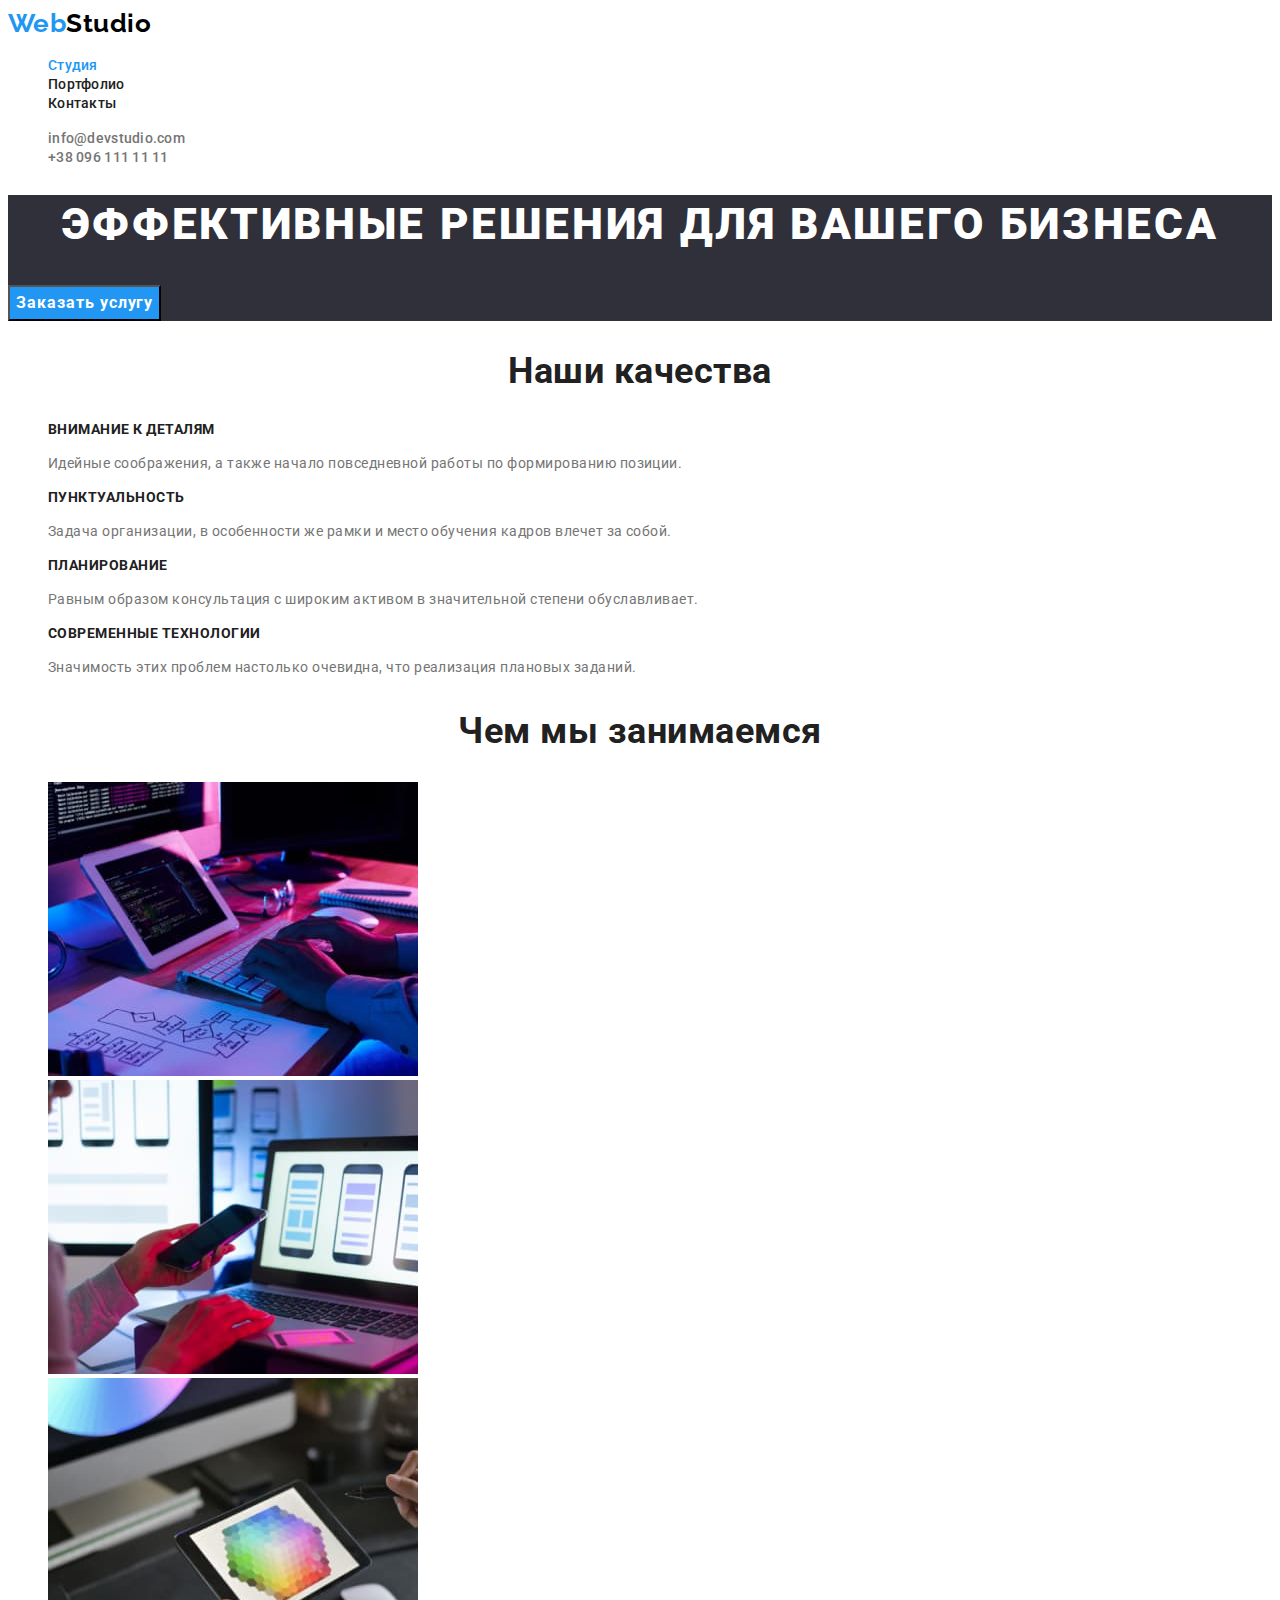
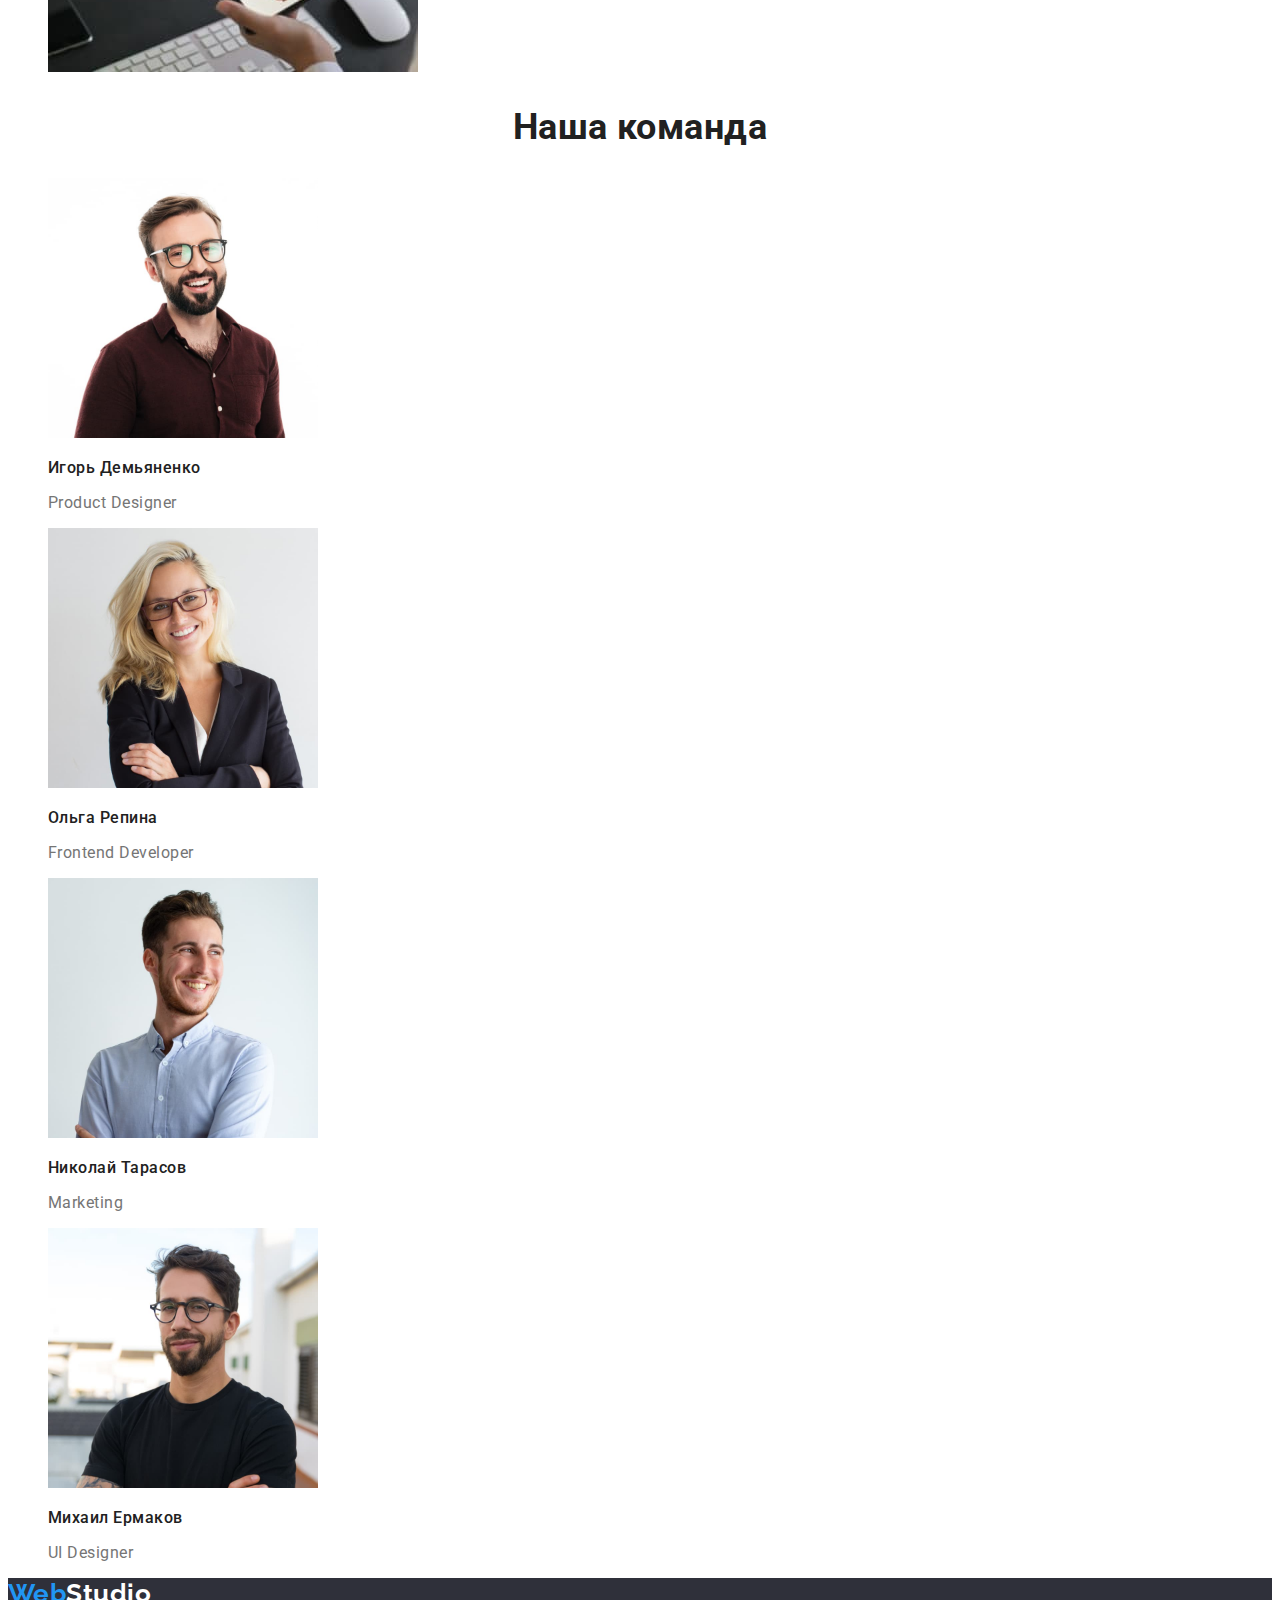
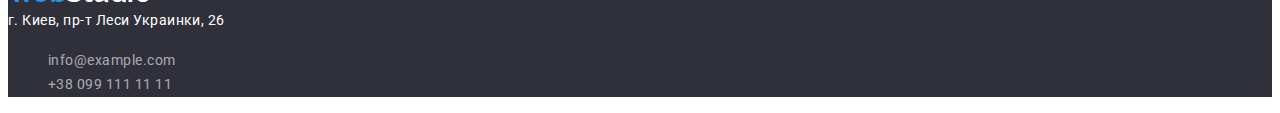
==== index.html @ db19be7f "Добавление всех файлов прошлого дз" ====
<!DOCTYPE html>
<html lang="ru">
<head>
    <meta charset="UTF-8">
    <meta http-equiv="X-UA-Compatible" content="IE=edge">
    <meta name="viewport" content="width=device-width, initial-scale=1.0">
    <title>Studio</title>
    <link rel="preconnect" href="https://fonts.googleapis.com">
    <link rel="preconnect" href="https://fonts.gstatic.com" crossorigin>
    <link href="https://fonts.googleapis.com/css2?family=Raleway:wght@700&family=Roboto:wght@400;500;700;900&display=swap" rel="stylesheet">
    <link rel="stylesheet" href="./css/styles.css">
</head>
<body class="page">
    <!-- header -->
    <header class="page-header">
        <nav class="">
        <!-- Logo -->
        <a class="logo" href="./index.html">Web<span class=" accent top">Studio</span></a> 
        <!-- Nav -->
            <ul class="site-nav list">
                <li><a class="link current" href="./index.html">Студия</a></li>
                <li><a class="link" href="./portfolio.html">Портфолио</a> </li>
                <li><a class="link" href="">Контакты</a></li>
            </ul>
        </nav>

        <!-- Contacts -->
        <ul class="contacts list">
            <li class="item"><a class="link" href="mailto:info@devstudio.com">info@devstudio.com</a></li>
            <li class="item"><a class="link" href="tel:+380961111111">+38 096 111 11 11</a></li>
        </ul>
    </header>
    <!-- main studio -->
    <main>
        <!-- Hero -->
        <section class="hero">
            <h1 class="title">Эффективные решения для вашего бизнеса</h1>
            <button class="button primary" type="button">Заказать услугу</button>
        </section>
        <!-- Benefits list -->
        <section class="section">
            <h2 class="title">Наши качества</h2>
            <ul class="benefits-list">
                <li>
                    <h3 class="title">Внимание к деталям</h3>
                    <p class="text">Идейные соображения, а также начало повседневной работы по формированию позиции.</p>
                </li>
                <li>
                    <h3 class="title">Пунктуальность</h3>
                    <p class="text">Задача организации, в особенности же рамки и место обучения кадров влечет за собой.</p>
                </li>
                <li>
                    <h3 class="title">Планирование</h3>
                    <p class="text">Равным образом консультация с широким активом в значительной степени обуславливает.</p>
                </li>
                <li>
                    <h3 class="title">Современные технологии</h3>
                    <p class="text">Значимость этих проблем настолько очевидна, что реализация плановых заданий.</p>
                </li>
            </ul>
        </section>
        <!-- work list -->
        <section class="section">
            <h2 class="title">Чем мы занимаемся</h2>
           
            <ul class="work-list">
                <li><img src="./images/our_work/our_work_1.jpg" alt="Планшет и клавиатура" width="370"></li>
                <li><img src="./images/our_work/our_work_2.jpg" alt="Ноутбук и телефон" width="370"></li>
                <li><img src="./images/our_work/our_work_3.jpg" alt="Цветная панель" width="370"></li>
            </ul>
        </section>
        <!-- workers list -->
        <section class="section">
            <h2 class="title">Наша команда</h2>
            <ul class="workers-list">
                <li>
                    <img src="./images/our_team/first_worker.jpg " alt=" работник Игорь Демьяненко" width="270">
                    <h3 class="title">Игорь Демьяненко</h3>
                    <p class="text">Product Designer</p>
                </li>
                <li>
                    <img src="./images/our_team/second_worker.jpg" alt="работник Ольга Репина" width="270">
                    <h3 class="title">Ольга Репина</h3>
                    <p class="text">Frontend Developer</p>
                </li>
                <li>
                    <img src="./images/our_team/third_worker.jpg" alt="работник Николай Тарасов" width="270">
                    <h3 class="title">Николай Тарасов</h3>
                    <p class="text">Marketing</p>
                </li>
                <li>
                    <img src="./images/our_team/fourth_worker.jpg" alt="работник Михаил Ермаков" width="270">
                    <h3 class="title">Михаил Ермаков</h3>
                    <p class="text">UI Designer</p>
                </li>
            </ul>
        </section>
    </main>
    <!-- footer -->
    <footer class="page-footer">
            <!-- Contact us -->
            <a class="logo" href="./index.html">Web<span class="accent bottom">Studio</span></a>

            <address class="contacts-bottom">
                <a class="geo-link" href="https://www.google.com/maps/d/u/0/viewer?msa=0&mid=10uSM3H-mIU3GznYo2szRIEphczw&ll=50.42732700000001%2C30.538092&z=17">г. Киев, пр-т Леси Украинки, 26</a>
                <ul class="">
                    <li class="item"><a class="link" href="mailto:info@example.com">info@example.com</a></li> 
                    <li class="item"><a class="link" href="tel:+380991111111">+38 099 111 11 11</a></li> 
                </ul>
            </address>

    </footer>

</body>
</html>
---- css/styles.css ----
:root {
  --primary-white-color: #ffffff;
  --accent-color: #2196f3;
  --primary-text-color: #757575;
  --primary-title-color: #212121;
  --primary-black-color: #000000;
  --primary-filter-color: #f5f4fa;
}
body {
  background-color: var(--primary-white-color);
  font-family: "Roboto", sans-serif;
  color: var(--primary-text-color);
  letter-spacing: 0.03em;
}
ul {
  list-style: none;
}
/* Logo */
.logo {
  font-family: Raleway;
  font-weight: 700;
  font-size: 26px;
  line-height: 1.19;
  color: var(--accent-color);
  text-decoration: none;
}
.logo .accent.top {
  color: var(--primary-black-color);
}
.logo .accent.bottom {
  color: var(--primary-white-color);
}
.logo .accent:hover,
.logo .accent:focus {
  color: var(--accent-color);
}
/* Nav */
.site-nav .link {
  font-weight: 500;
  font-size: 14px;
  line-height: 1.14;
  letter-spacing: 0.02em;
  color: var(--primary-title-color);
  text-decoration: none;
}
.site-nav .link.current {
  color: var(--accent-color);
}
.site-nav .link:hover,
.site-nav .link:focus {
  color: var(--accent-color);
}
/* Contacts */
.contacts .link {
  font-weight: 500;
  font-style: normal;
  font-size: 14px;
  line-height: 1.14;
  letter-spacing: 0.02em;
  color: inherit;
  text-decoration: none;
}

.contacts .link:hover,
.contacts .link:focus {
  color: var(--accent-color);
}
/* Hero */
.hero {
  background-color: #2f303a;
}
.hero .title {
  font-weight: 900;
  font-size: 44px;
  line-height: 1.36;
  text-align: center;
  letter-spacing: 0.06em;
  text-transform: uppercase;
  color: var(--primary-white-color);
}
.hero .button {
  font-weight: 700;
  font-size: 16px;
  line-height: 1.87;
  align-items: center;
  letter-spacing: 0.06em;
  cursor: pointer;
}
/* Section */
.section > .title {
  font-weight: 700;
  font-size: 36px;
  line-height: 1.17;
  text-align: center;
  color: var(--primary-title-color);
}
/* Benefits */
.benefits-list .title {
  font-weight: 700;
  font-size: 14px;
  line-height: 1.14;
  text-transform: uppercase;
  color: var(--primary-title-color);
}
.benefits-list .text {
  font-weight: 400;
  font-size: 14px;
  line-height: 1.71;
}
/* Workers */
.workers-list .title {
  font-weight: 500;
  font-size: 16px;
  line-height: 1.19;
  color: var(--primary-title-color);
}
.workers-list .text {
  font-weight: 400;
  font-size: 16px;
  line-height: 19px;
}
.button {
  background-color: var(--accent-color);
  color: var(--primary-white-color);
  font-family: inherit;
}
/* Contact us*/
.page-footer {
  background: #2f303a;
}
.contacts-bottom .geo-link {
  font-weight: 400;
  font-style: normal;
  font-size: 14px;
  line-height: 1.71;
  color: var(--primary-white-color);
  text-decoration: none;
}
.contacts-bottom .link {
  font-style: normal;
  font-weight: 400;
  font-size: 14px;
  line-height: 1.71;
  color: rgba(255, 255, 255, 0.6);
  text-decoration: none;
}
.contacts-bottom .link:hover,
.contacts-bottom .link:focus {
  color: var(--accent-color);
}
/* Filter portfolio */
.filter .button {
  font-weight: 500;
  font-size: 16px;
  line-height: 1.62;
  color: var(--primary-title-color);
  background-color: var(--primary-filter-color);
  cursor: pointer;
}
.filter .button:active {
  background-color: var(--accent-color);
  color: var(--primary-white-color);
}
.filter .button:focus,
.filter .button:hover {
  color: var(--primary-white-color);
  background-color: var(--accent-color);
}
/* Works */
.works-list .link {
  color: inherit;
  text-decoration: none;
}
.works-list .title {
  font-weight: 700;
  font-size: 18px;
  line-height: 2;
  letter-spacing: 0.06em;
  color: var(--primary-title-color);
}
.works-list .description {
  font-weight: 400;
  font-size: 16px;
  line-height: 1.87;
  text-decoration: none;
}
/* Test */
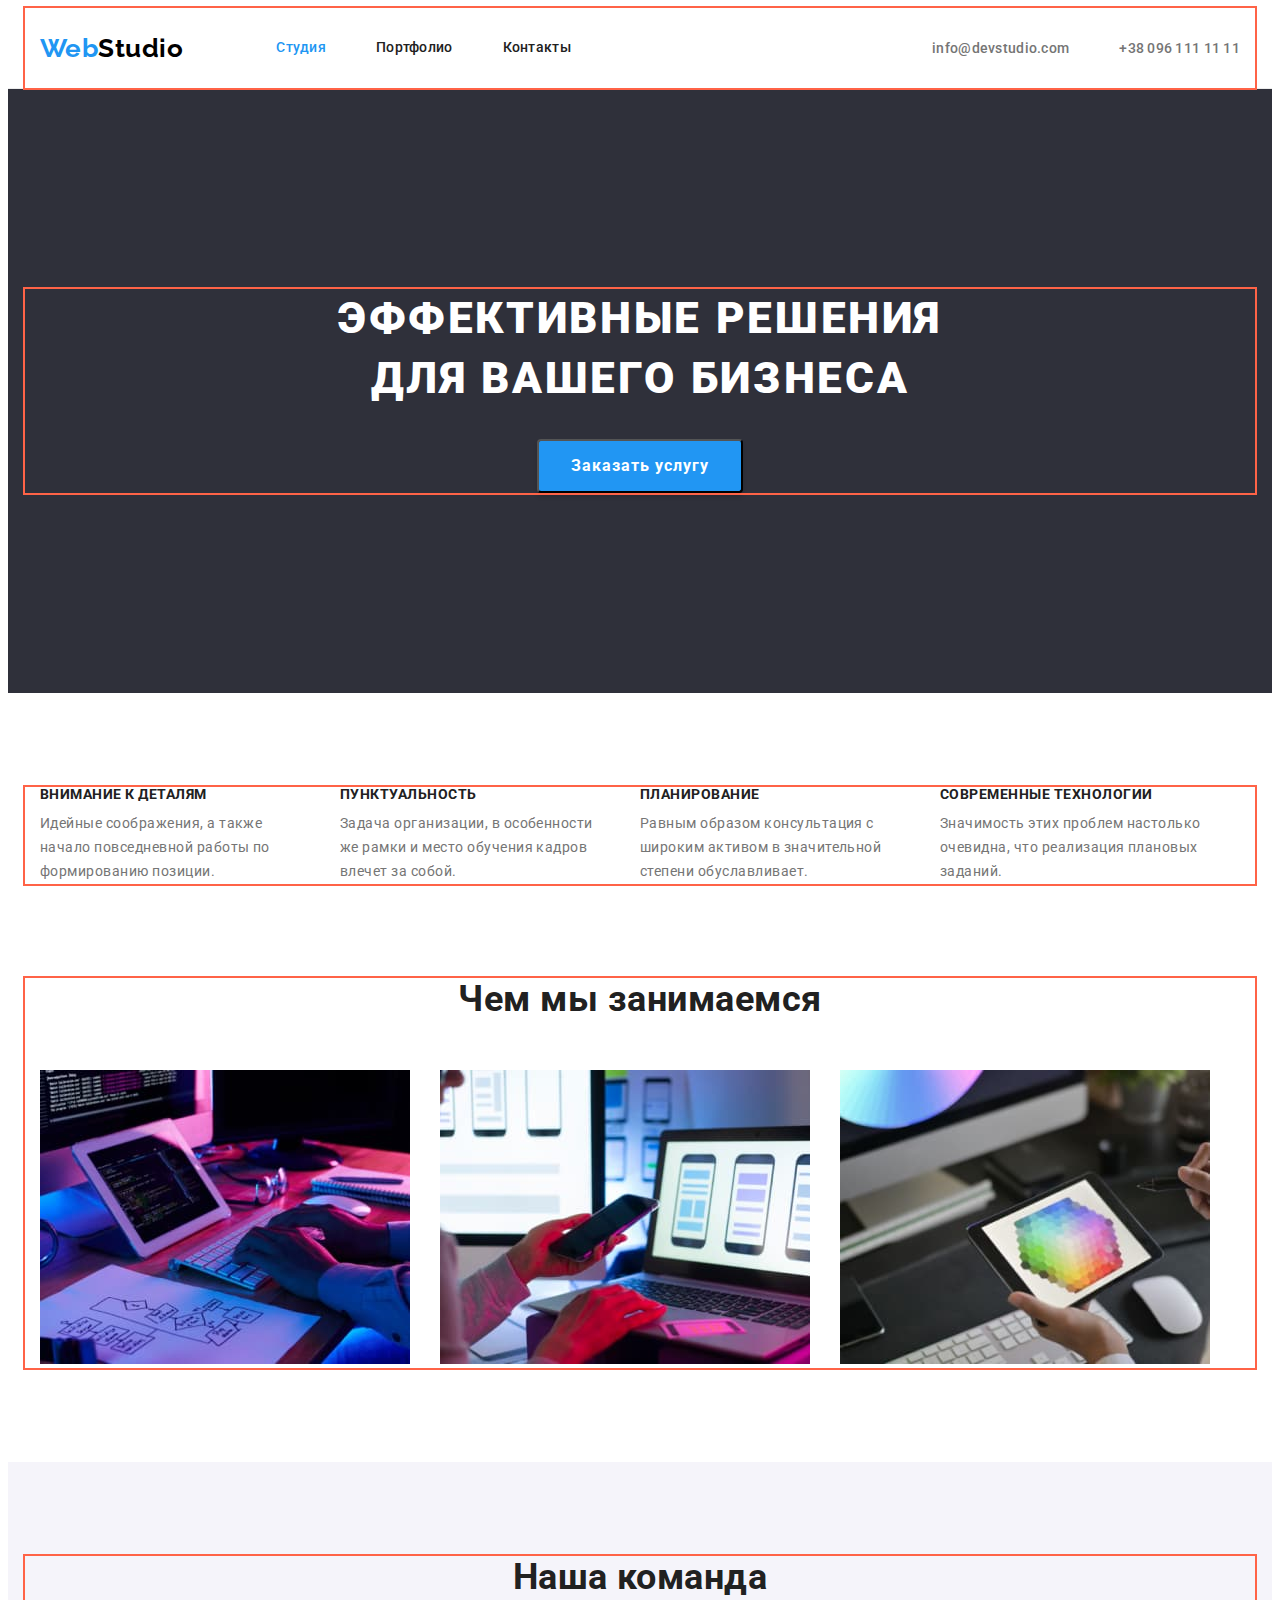
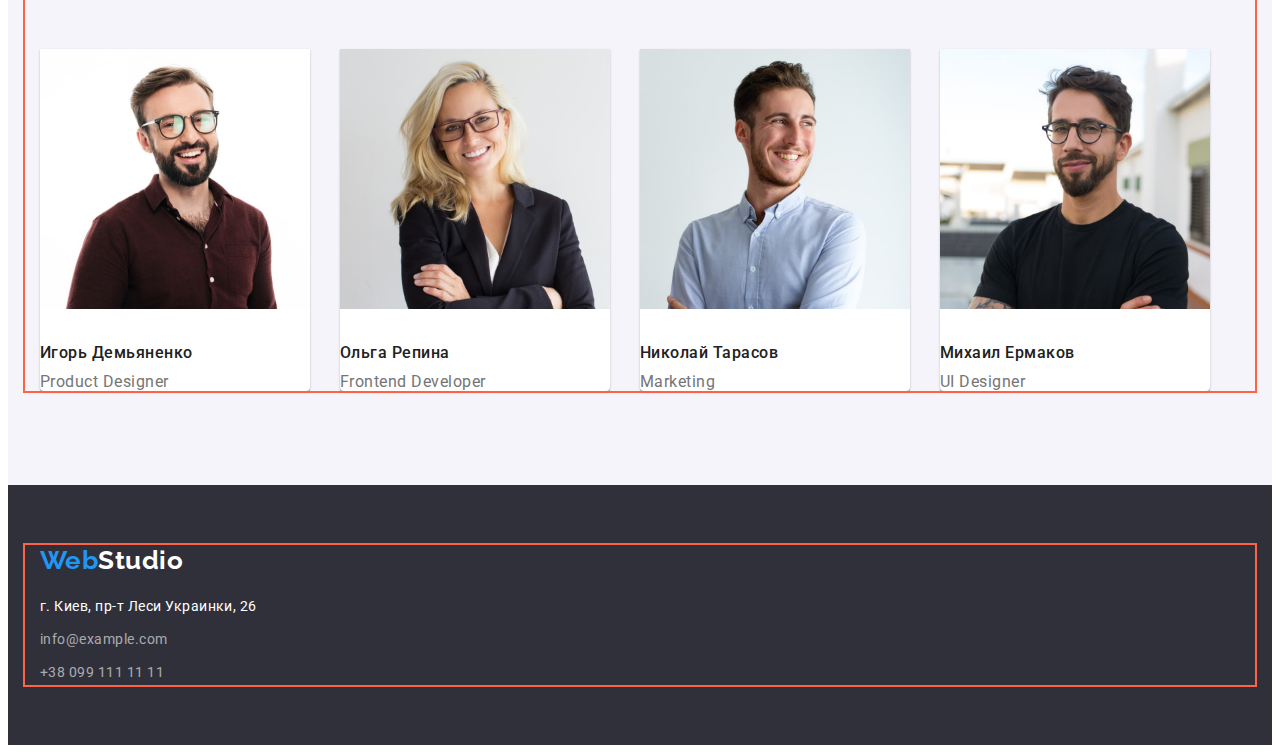
==== commit 7074ddb5: "Горизонтальное и вертикальное выравнивание в index.html" ====
--- a/index.html
+++ b/index.html
@@ -8,107 +8,127 @@
     <link rel="preconnect" href="https://fonts.googleapis.com">
     <link rel="preconnect" href="https://fonts.gstatic.com" crossorigin>
     <link href="https://fonts.googleapis.com/css2?family=Raleway:wght@700&family=Roboto:wght@400;500;700;900&display=swap" rel="stylesheet">
+
+    <link rel="stylesheet" href="https://cdnjs.cloudflare.com/ajax/libs/modern-normalize/1.1.0/modern-normalize.min.css"
+        integrity="sha512-wpPYUAdjBVSE4KJnH1VR1HeZfpl1ub8YT/NKx4PuQ5NmX2tKuGu6U/JRp5y+Y8XG2tV+wKQpNHVUX03MfMFn9Q=="
+        crossorigin="anonymous" referrerpolicy="no-referrer" />
+
     <link rel="stylesheet" href="./css/styles.css">
 </head>
 <body class="page">
     <!-- header -->
     <header class="page-header">
-        <nav class="">
-        <!-- Logo -->
-        <a class="logo" href="./index.html">Web<span class=" accent top">Studio</span></a> 
-        <!-- Nav -->
-            <ul class="site-nav list">
-                <li><a class="link current" href="./index.html">Студия</a></li>
-                <li><a class="link" href="./portfolio.html">Портфолио</a> </li>
-                <li><a class="link" href="">Контакты</a></li>
+        <div class="container header-content">
+            <nav class="main-nav">
+                <!-- Logo -->
+                <a class="logo" href="./index.html">Web<span class=" accent top">Studio</span></a>
+                <!-- Nav -->
+                <ul class="site-nav list">
+                    <li class="item"><a class="link current" href="./index.html">Студия</a></li>
+                    <li class="item"><a class="link" href="./portfolio.html">Портфолио</a> </li>
+                    <li class="item"><a class="link" href="">Контакты</a></li>
+                </ul>
+            </nav>
+            
+            <!-- Contacts -->
+            <ul class="contacts list">
+                <li class="item"><a class="link" href="mailto:info@devstudio.com">info@devstudio.com</a></li>
+                <li class="item"><a class="link" href="tel:+380961111111">+38 096 111 11 11</a></li>
             </ul>
-        </nav>
-
-        <!-- Contacts -->
-        <ul class="contacts list">
-            <li class="item"><a class="link" href="mailto:info@devstudio.com">info@devstudio.com</a></li>
-            <li class="item"><a class="link" href="tel:+380961111111">+38 096 111 11 11</a></li>
-        </ul>
+        </div>
     </header>
     <!-- main studio -->
     <main>
         <!-- Hero -->
         <section class="hero">
-            <h1 class="title">Эффективные решения для вашего бизнеса</h1>
-            <button class="button primary" type="button">Заказать услугу</button>
+            <div class="container">
+                <h1 class="title">Эффективные решения для вашего бизнеса</h1>
+                <button class="button primary" type="button">Заказать услугу</button>
+            </div>
         </section>
         <!-- Benefits list -->
-        <section class="section">
-            <h2 class="title">Наши качества</h2>
-            <ul class="benefits-list">
-                <li>
-                    <h3 class="title">Внимание к деталям</h3>
-                    <p class="text">Идейные соображения, а также начало повседневной работы по формированию позиции.</p>
-                </li>
-                <li>
-                    <h3 class="title">Пунктуальность</h3>
-                    <p class="text">Задача организации, в особенности же рамки и место обучения кадров влечет за собой.</p>
-                </li>
-                <li>
-                    <h3 class="title">Планирование</h3>
-                    <p class="text">Равным образом консультация с широким активом в значительной степени обуславливает.</p>
-                </li>
-                <li>
-                    <h3 class="title">Современные технологии</h3>
-                    <p class="text">Значимость этих проблем настолько очевидна, что реализация плановых заданий.</p>
-                </li>
-            </ul>
+        <section class="section"> 
+            <div class="container">
+                <h2 class="section-title none">Наши качества</h2>
+                <ul class="benefits-list">
+                    <li class="item">
+                        <h3 class="title">Внимание к деталям</h3>
+                        <p class="text">Идейные соображения, а также начало повседневной работы по формированию позиции.</p>
+                    </li>
+                    <li class="item">
+                        <h3 class="title">Пунктуальность</h3>
+                        <p class="text">Задача организации, в особенности же рамки и место обучения кадров влечет за собой.</p>
+                    </li>
+                    <li class="item">
+                        <h3 class="title">Планирование</h3>
+                        <p class="text">Равным образом консультация с широким активом в значительной степени обуславливает.</p>
+                    </li>
+                    <li class="item">
+                        <h3 class="title">Современные технологии</h3>
+                        <p class="text">Значимость этих проблем настолько очевидна, что реализация плановых заданий.</p>
+                    </li>
+                </ul>
+            </div>
         </section>
         <!-- work list -->
         <section class="section">
-            <h2 class="title">Чем мы занимаемся</h2>
-           
-            <ul class="work-list">
-                <li><img src="./images/our_work/our_work_1.jpg" alt="Планшет и клавиатура" width="370"></li>
-                <li><img src="./images/our_work/our_work_2.jpg" alt="Ноутбук и телефон" width="370"></li>
-                <li><img src="./images/our_work/our_work_3.jpg" alt="Цветная панель" width="370"></li>
-            </ul>
+            <div class="container">
+                <h2 class="section-title">Чем мы занимаемся</h2>
+                
+                <ul class="work-list">
+                    <li class="item"><img src="./images/our_work/our_work_1.jpg" alt="Планшет и клавиатура" width="370"></li>
+                    <li class="item"><img src="./images/our_work/our_work_2.jpg" alt="Ноутбук и телефон" width="370"></li>
+                    <li class="item"><img src="./images/our_work/our_work_3.jpg" alt="Цветная панель" width="370"></li>
+                </ul>
+            </div>
         </section>
         <!-- workers list -->
-        <section class="section">
-            <h2 class="title">Наша команда</h2>
-            <ul class="workers-list">
-                <li>
-                    <img src="./images/our_team/first_worker.jpg " alt=" работник Игорь Демьяненко" width="270">
-                    <h3 class="title">Игорь Демьяненко</h3>
-                    <p class="text">Product Designer</p>
-                </li>
-                <li>
-                    <img src="./images/our_team/second_worker.jpg" alt="работник Ольга Репина" width="270">
-                    <h3 class="title">Ольга Репина</h3>
-                    <p class="text">Frontend Developer</p>
-                </li>
-                <li>
-                    <img src="./images/our_team/third_worker.jpg" alt="работник Николай Тарасов" width="270">
-                    <h3 class="title">Николай Тарасов</h3>
-                    <p class="text">Marketing</p>
-                </li>
-                <li>
-                    <img src="./images/our_team/fourth_worker.jpg" alt="работник Михаил Ермаков" width="270">
-                    <h3 class="title">Михаил Ермаков</h3>
-                    <p class="text">UI Designer</p>
-                </li>
-            </ul>
+        <section class="section secondary">
+            <div class="container">
+                <h2 class="section-title">Наша команда</h2>
+                <ul class="workers-list">
+                    <li class="item">
+                        <img  class="image" src="./images/our_team/first_worker.jpg " alt="работник Игорь Демьяненко" width="270">
+                        <h3 class="title">Игорь Демьяненко</h3>
+                        <p class="text">Product Designer</p>
+                    </li>
+                    <li class="item">
+                        <img  class="image" src="./images/our_team/second_worker.jpg" alt="работник Ольга Репина" width="270">
+                        <h3 class="title">Ольга Репина</h3>
+                        <p class="text">Frontend Developer</p>
+                    </li>
+                    <li class="item">
+                        <img  class="image" src="./images/our_team/third_worker.jpg" alt="работник Николай Тарасов" width="270">
+                        <h3 class="title">Николай Тарасов</h3>
+                        <p class="text">Marketing</p>
+                    </li>
+                    <li class="item">
+                        <img  class="image" src="./images/our_team/fourth_worker.jpg" alt="работник Михаил Ермаков" width="270">
+                        <h3 class="title">Михаил Ермаков</h3>
+                        <p class="text">UI Designer</p>
+                    </li>
+                </ul>
+            </div>
         </section>
     </main>
     <!-- footer -->
     <footer class="page-footer">
-            <!-- Contact us -->
-            <a class="logo" href="./index.html">Web<span class="accent bottom">Studio</span></a>
+            <div class="container">
+                <!-- Contact us -->
+                <a class="logo" href="./index.html">Web<span class="accent bottom">Studio</span></a>
+                
+                <address class="contacts-bottom">
+                
+                    <ul class="">
+                        <li class="item"><a class="geo-link"
+                                href="https://www.google.com/maps/d/u/0/viewer?msa=0&mid=10uSM3H-mIU3GznYo2szRIEphczw&ll=50.42732700000001%2C30.538092&z=17">г.
+                                Киев, пр-т Леси Украинки, 26</a></li>
+                        <li class="item"><a class="link" href="mailto:info@example.com">info@example.com</a></li>
+                        <li class="item"><a class="link" href="tel:+380991111111">+38 099 111 11 11</a></li>
+                    </ul>
+                </address>
 
-            <address class="contacts-bottom">
-                <a class="geo-link" href="https://www.google.com/maps/d/u/0/viewer?msa=0&mid=10uSM3H-mIU3GznYo2szRIEphczw&ll=50.42732700000001%2C30.538092&z=17">г. Киев, пр-т Леси Украинки, 26</a>
-                <ul class="">
-                    <li class="item"><a class="link" href="mailto:info@example.com">info@example.com</a></li> 
-                    <li class="item"><a class="link" href="tel:+380991111111">+38 099 111 11 11</a></li> 
-                </ul>
-            </address>
-
+            </div>
     </footer>
 
 </body>
--- a/css/styles.css
+++ b/css/styles.css
@@ -5,6 +5,7 @@
   --primary-title-color: #212121;
   --primary-black-color: #000000;
   --primary-filter-color: #f5f4fa;
+  --primary-border-color: #ececec;
 }
 body {
   background-color: var(--primary-white-color);
@@ -15,7 +16,53 @@
 ul {
   list-style: none;
 }
+h1,
+h2,
+h3,
+h4,
+h5,
+h6,
+p,
+ul {
+  margin-top: 0px;
+  margin-bottom: 0px;
+  padding-left: 0px;
+}
+.list {
+  margin: 0;
+  padding: 0;
+  list-style: none;
+}
+.container {
+  width: 1200px;
+  margin-left: auto;
+  margin-right: auto;
+  padding-left: 15px;
+  padding-right: 15px;
+  outline: 2px solid tomato;
+}
+
+/* page-header */
+
+.page-header {
+  border-bottom: 1px solid var(--primary-border-color);
+}
+.header-content {
+  display: flex;
+  justify-content: space-between;
+}
+
+/* Main Nav */
+
+.main-nav {
+  display: flex;
+  align-items: center;
+}
+.main-nav .logo {
+  margin-right: 93px;
+}
 /* Logo */
+
 .logo {
   font-family: Raleway;
   font-weight: 700;
@@ -24,6 +71,7 @@
   color: var(--accent-color);
   text-decoration: none;
 }
+
 .logo .accent.top {
   color: var(--primary-black-color);
 }
@@ -35,7 +83,17 @@
   color: var(--accent-color);
 }
 /* Nav */
+.site-nav {
+  display: flex;
+}
+.site-nav > .item:not(:last-child) {
+  margin-right: 50px;
+}
 .site-nav .link {
+  padding-top: 32px;
+  padding-bottom: 32px;
+  display: block;
+
   font-weight: 500;
   font-size: 14px;
   line-height: 1.14;
@@ -51,6 +109,13 @@
   color: var(--accent-color);
 }
 /* Contacts */
+.contacts {
+  display: flex;
+  align-items: center;
+}
+.contacts .item:not(:last-child) {
+  margin-right: 50px;
+}
 .contacts .link {
   font-weight: 500;
   font-style: normal;
@@ -67,18 +132,32 @@
 }
 /* Hero */
 .hero {
+  padding-top: 200px;
+  padding-bottom: 200px;
+  text-align: center;
   background-color: #2f303a;
 }
 .hero .title {
+  width: 696px;
+  margin-left: auto;
+  margin-right: auto;
+  margin-bottom: 30px;
+
   font-weight: 900;
   font-size: 44px;
   line-height: 1.36;
-  text-align: center;
   letter-spacing: 0.06em;
   text-transform: uppercase;
   color: var(--primary-white-color);
 }
 .hero .button {
+  padding-left: 32px;
+  padding-right: 32px;
+  padding-top: 10px;
+  padding-bottom: 10px;
+  border-radius: 4px;
+  box-shadow: 0px 4px 4px rgba(0, 0, 0, 0.15);
+
   font-weight: 700;
   font-size: 16px;
   line-height: 1.87;
@@ -87,15 +166,43 @@
   cursor: pointer;
 }
 /* Section */
-.section > .title {
+
+.section {
+  padding-top: 94px;
+  padding-bottom: 94px;
+}
+.section:nth-child(3) {
+  padding-top: 0px;
+}
+.section.secondary {
+  background-color: var(--primary-filter-color);
+}
+.section-title {
+  margin-bottom: 50px;
+
   font-weight: 700;
   font-size: 36px;
   line-height: 1.17;
   text-align: center;
   color: var(--primary-title-color);
 }
+.section-title.none {
+  display: none;
+}
 /* Benefits */
+.benefits-list {
+  display: flex;
+  flex-wrap: wrap;
+}
+.benefits-list .item {
+  width: 270px;
+}
+.benefits-list .item:not(:nth-child(4n)) {
+  margin-right: 30px;
+}
 .benefits-list .title {
+  margin-bottom: 10px;
+
   font-weight: 700;
   font-size: 14px;
   line-height: 1.14;
@@ -107,13 +214,40 @@
   font-size: 14px;
   line-height: 1.71;
 }
+/* Work */
+.work-list {
+  display: flex;
+  flex-wrap: wrap;
+}
+.work-list .item:not(:nth-child(3n)) {
+  margin-right: 30px;
+}
 /* Workers */
+.workers-list {
+  display: flex;
+  flex-wrap: wrap;
+}
+.workers-list .item {
+  background-color: var(--primary-white-color);
+  box-shadow: 0px 1px 3px rgba(0, 0, 0, 0.12), 0px 1px 1px rgba(0, 0, 0, 0.14),
+    0px 2px 1px rgba(0, 0, 0, 0.2);
+  border-radius: 0px 0px 4px 4px;
+}
+.workers-list .item:not(:nth-child(4n)) {
+  margin-right: 30px;
+}
 .workers-list .title {
+  margin-bottom: 10px;
+
   font-weight: 500;
   font-size: 16px;
   line-height: 1.19;
   color: var(--primary-title-color);
 }
+.workers-list .image {
+  margin-bottom: 30px;
+}
+
 .workers-list .text {
   font-weight: 400;
   font-size: 16px;
@@ -126,7 +260,17 @@
 }
 /* Contact us*/
 .page-footer {
+  padding-bottom: 60px;
+  padding-top: 60px;
+
   background: #2f303a;
+}
+.page-footer .logo {
+  margin-bottom: 20px;
+  display: inline-block;
+}
+.contacts-bottom .item:not(:last-child) {
+  margin-bottom: 9px;
 }
 .contacts-bottom .geo-link {
   font-weight: 400;
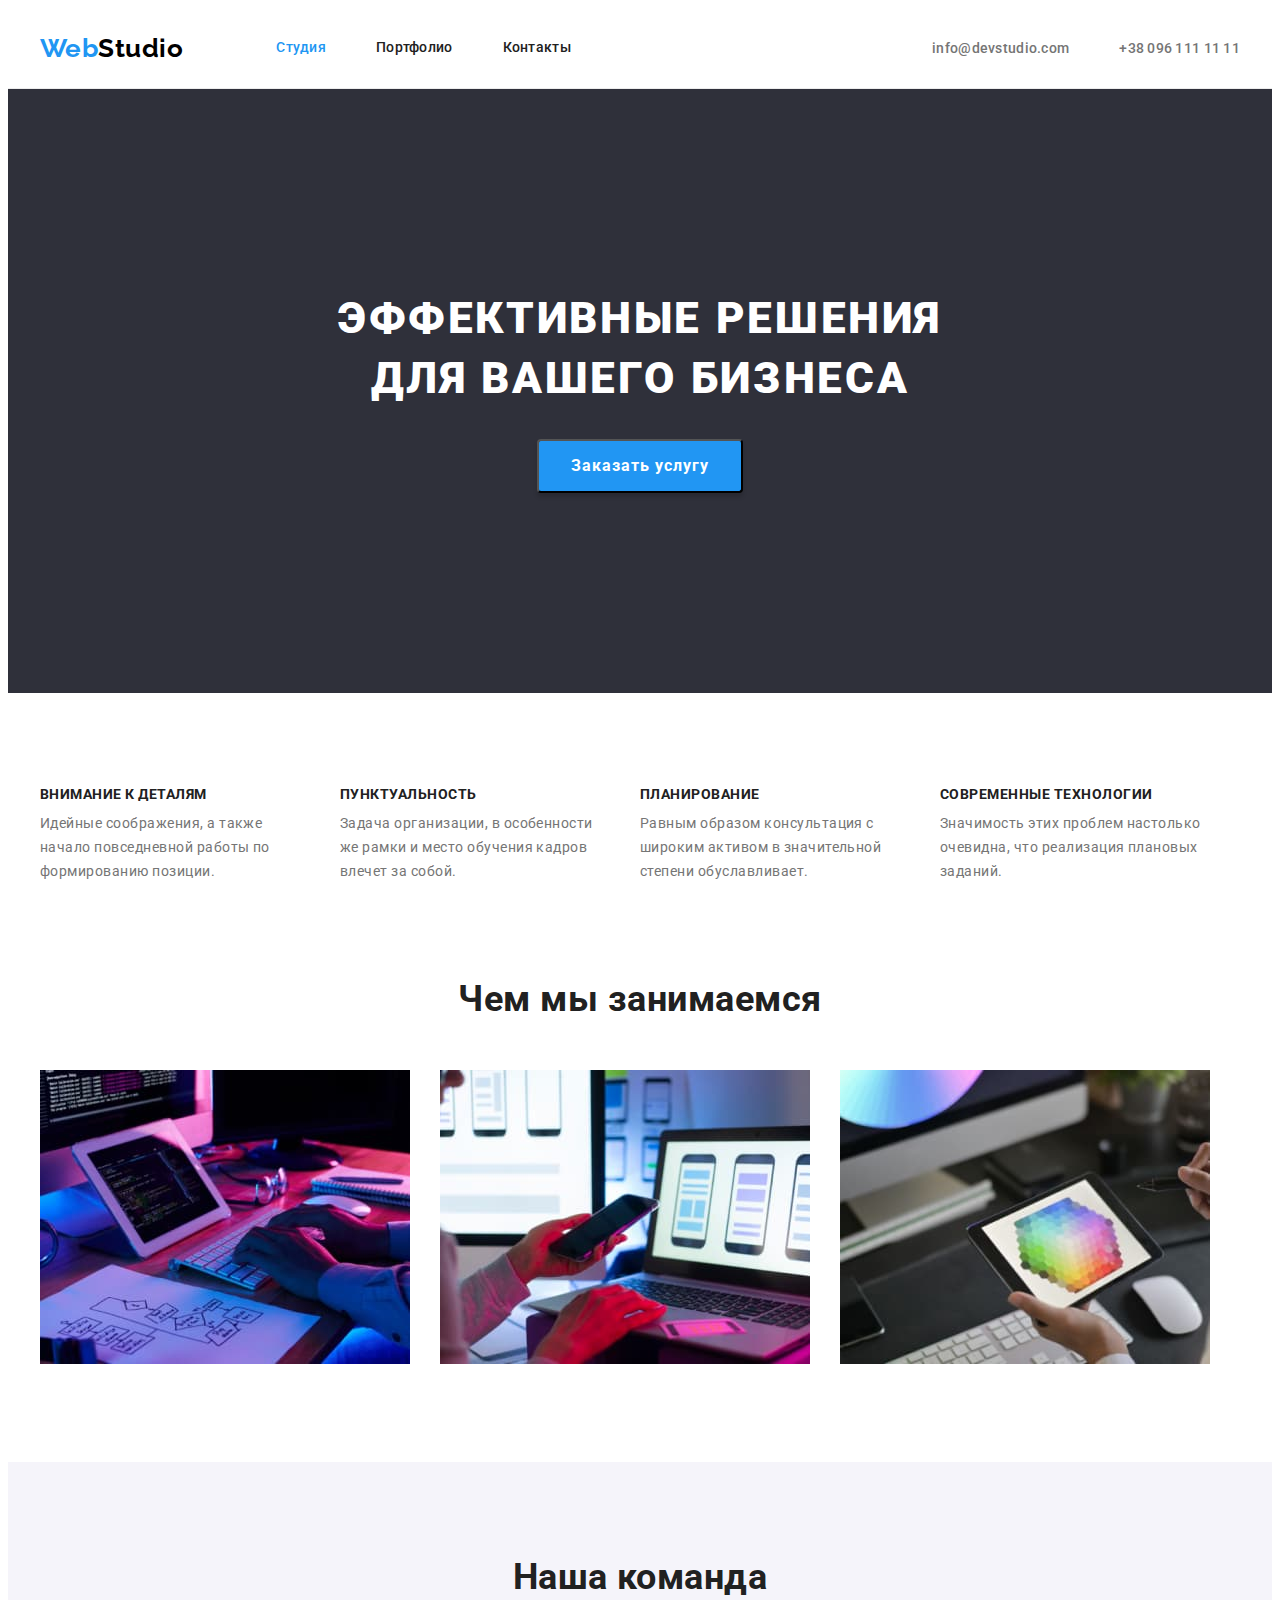
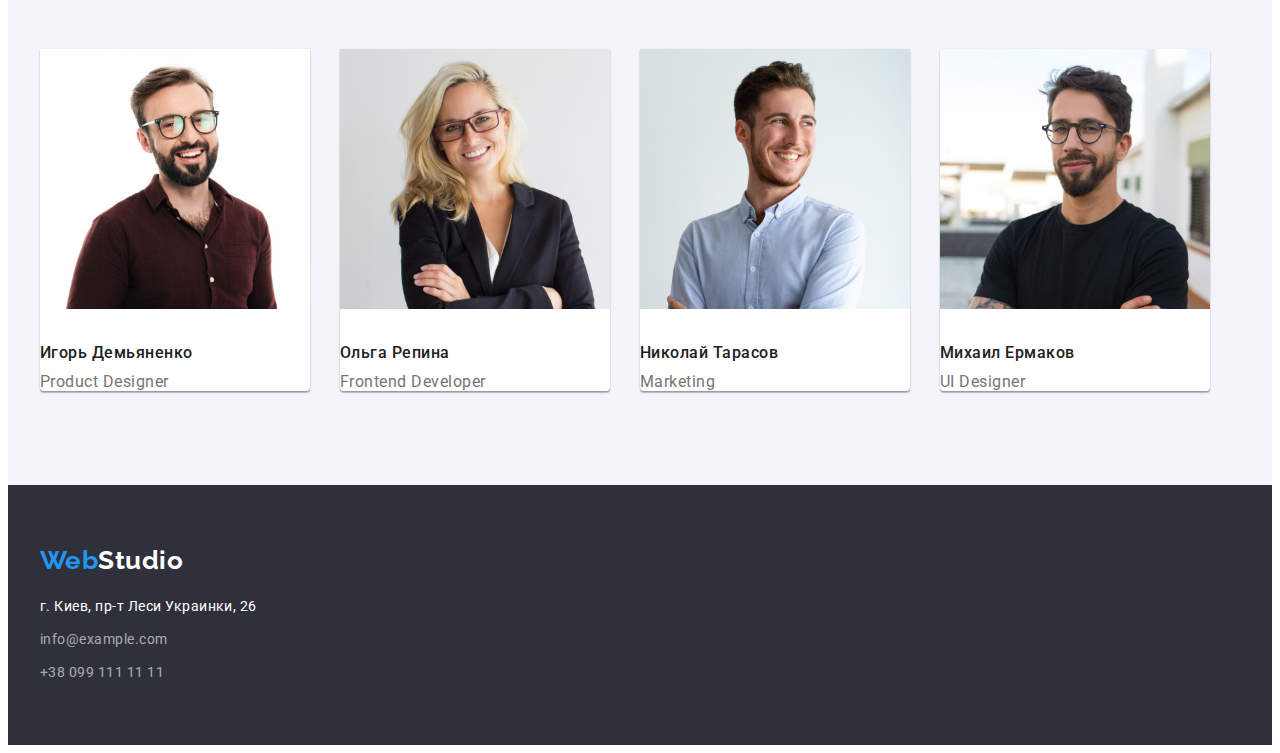
==== commit 70756b07: "Вертикальное и горизонтальное выравнивание для portfolio.html" ====
--- a/index.html
+++ b/index.html
@@ -41,10 +41,10 @@
     <main>
         <!-- Hero -->
         <section class="hero">
-            <div class="container">
+
                 <h1 class="title">Эффективные решения для вашего бизнеса</h1>
                 <button class="button primary" type="button">Заказать услугу</button>
-            </div>
+
         </section>
         <!-- Benefits list -->
         <section class="section"> 
--- a/css/styles.css
+++ b/css/styles.css
@@ -39,7 +39,6 @@
   margin-right: auto;
   padding-left: 15px;
   padding-right: 15px;
-  outline: 2px solid tomato;
 }
 
 /* page-header */
@@ -292,8 +291,25 @@
 .contacts-bottom .link:focus {
   color: var(--accent-color);
 }
-/* Filter portfolio */
+/* Page Portfolio */
+
+/* Filter Portfolio */
+.filter {
+  margin-bottom: 50px;
+  display: flex;
+  justify-content: center;
+}
+.filter .item:not(:last-child) {
+  margin-right: 8px;
+}
 .filter .button {
+  border-radius: 4px;
+  padding-bottom: 6px;
+  padding-top: 6px;
+  padding-left: 22px;
+  padding-right: 22px;
+  border: 0px;
+
   font-weight: 500;
   font-size: 16px;
   line-height: 1.62;
@@ -302,18 +318,34 @@
   cursor: pointer;
 }
 .filter .button:active {
+  box-shadow: 0px 3px 1px rgba(0, 0, 0, 0.1), 0px 1px 2px rgba(0, 0, 0, 0.08),
+    0px 2px 2px rgba(0, 0, 0, 0.12);
+
   background-color: var(--accent-color);
   color: var(--primary-white-color);
 }
 .filter .button:focus,
 .filter .button:hover {
+  box-shadow: 0px 3px 1px rgba(0, 0, 0, 0.1), 0px 1px 2px rgba(0, 0, 0, 0.08),
+    0px 2px 2px rgba(0, 0, 0, 0.12);
+
   color: var(--primary-white-color);
   background-color: var(--accent-color);
 }
 /* Works */
+.works-list {
+  display: flex;
+  flex-wrap: wrap;
+}
+.works-list .item:not(:nth-child(3n)) {
+  margin-right: 30px;
+}
+.works-list .item:not(:nth-last-child(-n + 3)) {
+  margin-bottom: 30px;
+}
 .works-list .link {
+  text-decoration: none;
   color: inherit;
-  text-decoration: none;
 }
 .works-list .title {
   font-weight: 700;
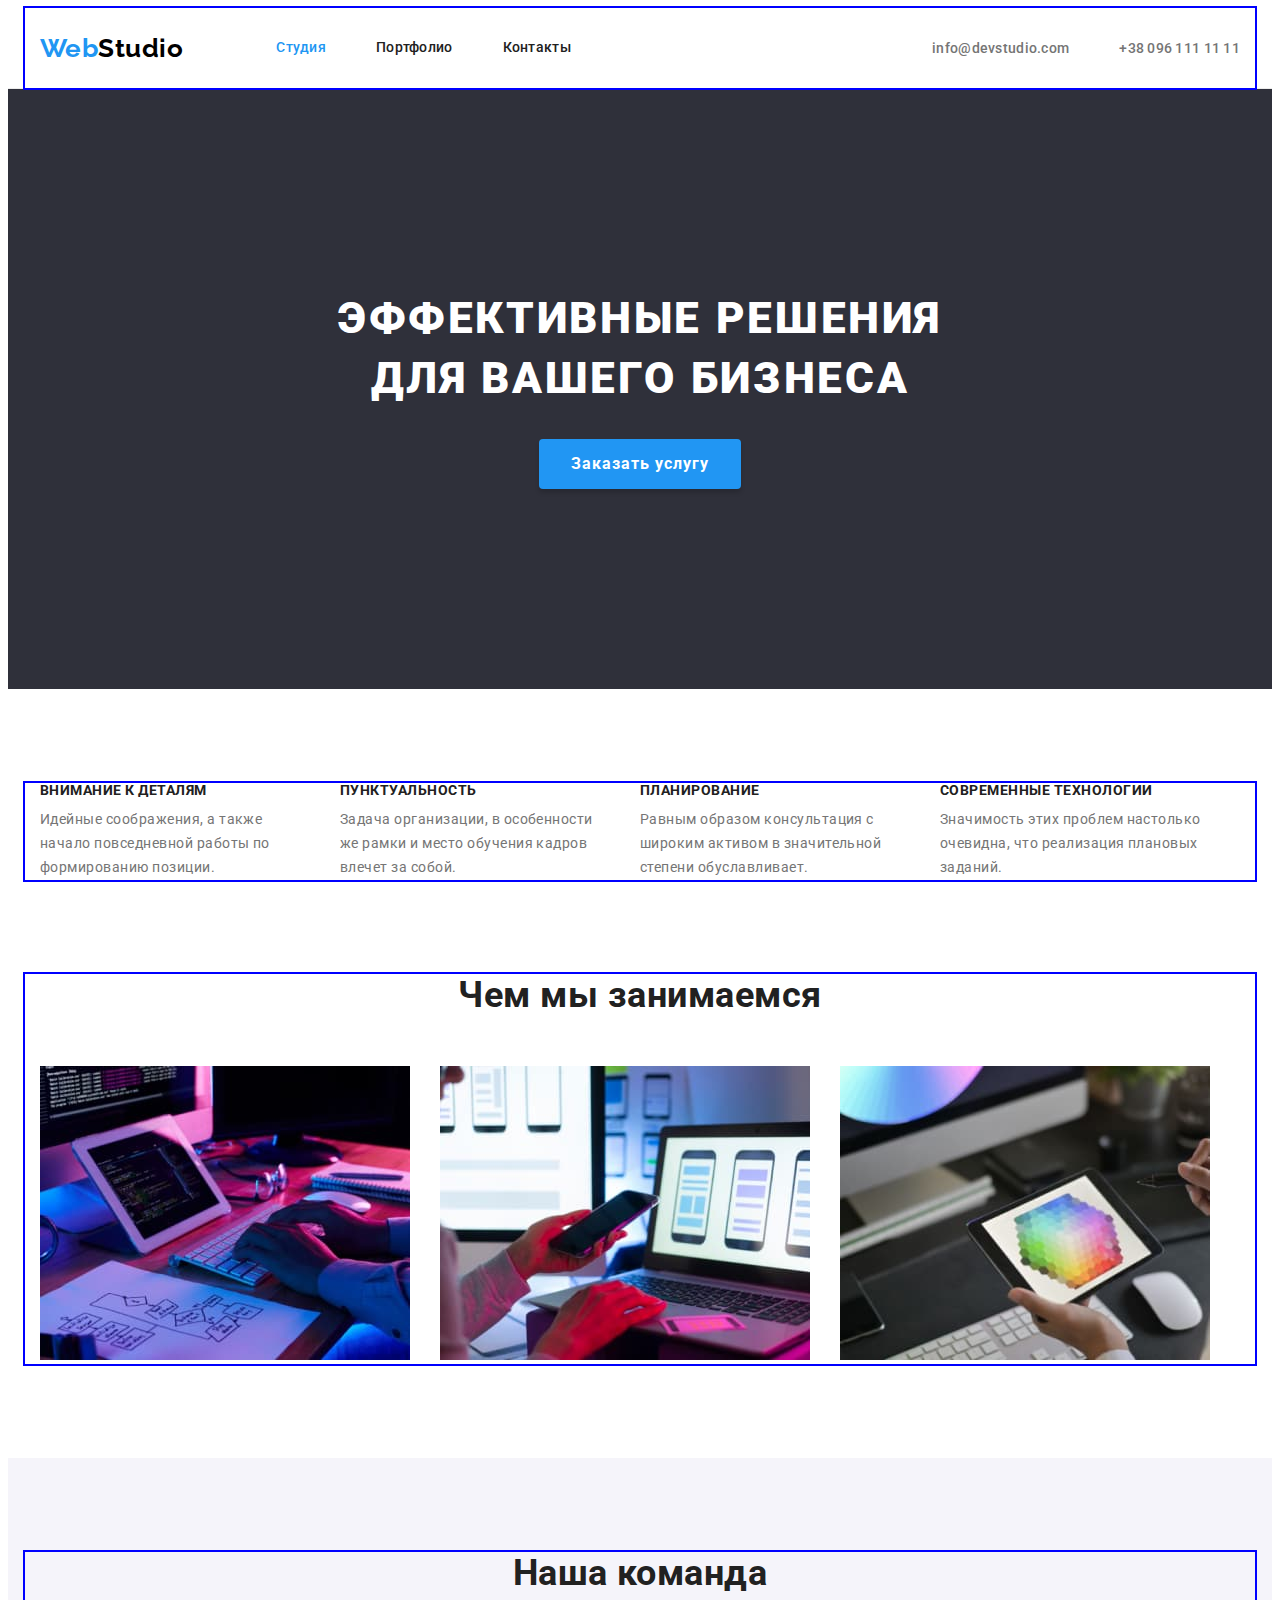
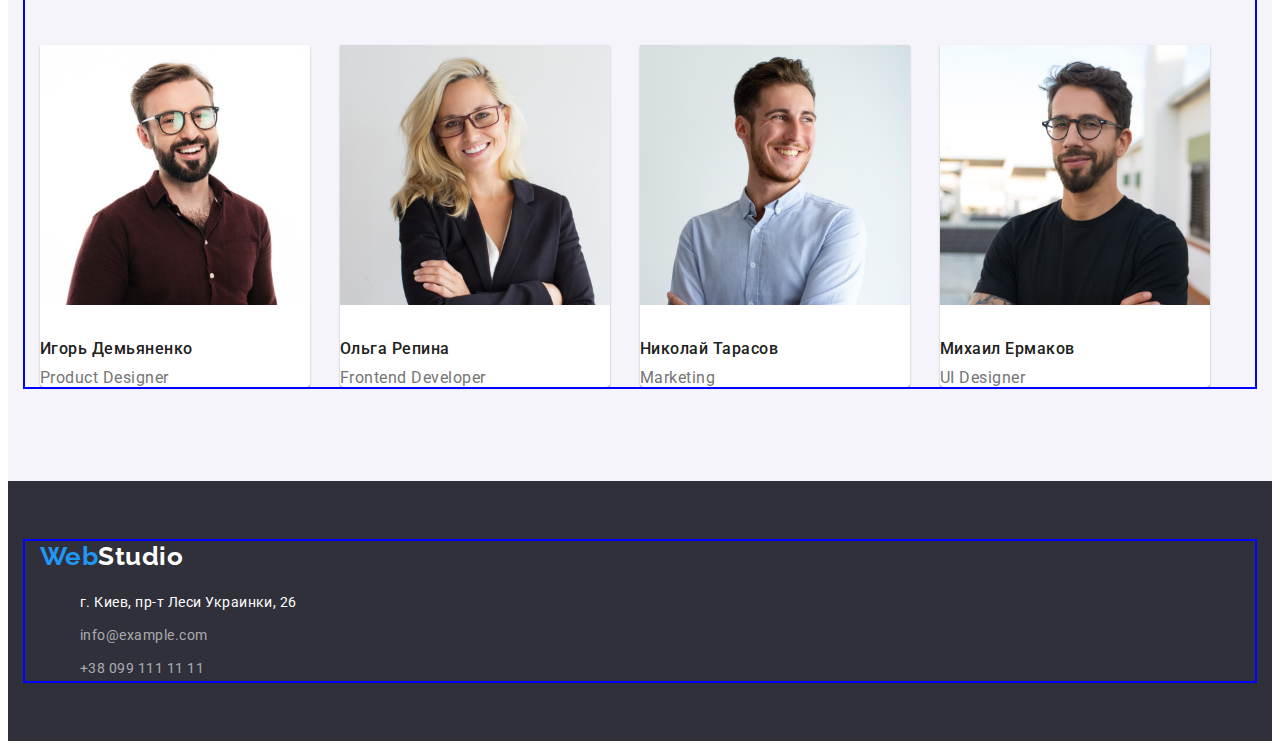
==== commit 0a3d6bff: "Добавление границ в portfolio.html" ====
--- a/index.html
+++ b/index.html
@@ -50,7 +50,7 @@
         <section class="section"> 
             <div class="container">
                 <h2 class="section-title none">Наши качества</h2>
-                <ul class="benefits-list">
+                <ul class="benefits-list list">
                     <li class="item">
                         <h3 class="title">Внимание к деталям</h3>
                         <p class="text">Идейные соображения, а также начало повседневной работы по формированию позиции.</p>
@@ -75,7 +75,7 @@
             <div class="container">
                 <h2 class="section-title">Чем мы занимаемся</h2>
                 
-                <ul class="work-list">
+                <ul class="work-list list">
                     <li class="item"><img src="./images/our_work/our_work_1.jpg" alt="Планшет и клавиатура" width="370"></li>
                     <li class="item"><img src="./images/our_work/our_work_2.jpg" alt="Ноутбук и телефон" width="370"></li>
                     <li class="item"><img src="./images/our_work/our_work_3.jpg" alt="Цветная панель" width="370"></li>
@@ -86,7 +86,7 @@
         <section class="section secondary">
             <div class="container">
                 <h2 class="section-title">Наша команда</h2>
-                <ul class="workers-list">
+                <ul class="workers-list list">
                     <li class="item">
                         <img  class="image" src="./images/our_team/first_worker.jpg " alt="работник Игорь Демьяненко" width="270">
                         <h3 class="title">Игорь Демьяненко</h3>
--- a/css/styles.css
+++ b/css/styles.css
@@ -6,6 +6,7 @@
   --primary-black-color: #000000;
   --primary-filter-color: #f5f4fa;
   --primary-border-color: #ececec;
+  --secondary-border-color: #eeeeee;
 }
 body {
   background-color: var(--primary-white-color);
@@ -26,7 +27,6 @@
 ul {
   margin-top: 0px;
   margin-bottom: 0px;
-  padding-left: 0px;
 }
 .list {
   margin: 0;
@@ -39,6 +39,7 @@
   margin-right: auto;
   padding-left: 15px;
   padding-right: 15px;
+  outline: 2px solid blue;
 }
 
 /* page-header */
@@ -156,6 +157,7 @@
   padding-bottom: 10px;
   border-radius: 4px;
   box-shadow: 0px 4px 4px rgba(0, 0, 0, 0.15);
+  border: 0px;
 
   font-weight: 700;
   font-size: 16px;
@@ -346,8 +348,25 @@
 .works-list .link {
   text-decoration: none;
   color: inherit;
+  display: inline-block;
+}
+.works-list .image {
+  display: block;
+}
+.works-border {
+  border-bottom: 1px solid var(--secondary-border-color);
+  border-left: 1px solid var(--secondary-border-color);
+  border-right: 1px solid var(--secondary-border-color);
+  padding-top: 20px;
+  padding-bottom: 20px;
+  padding-left: 24px;
+  padding-right: 24px;
+
+  background-color: var(--primary-white-color);
 }
 .works-list .title {
+  margin-bottom: 4px;
+
   font-weight: 700;
   font-size: 18px;
   line-height: 2;
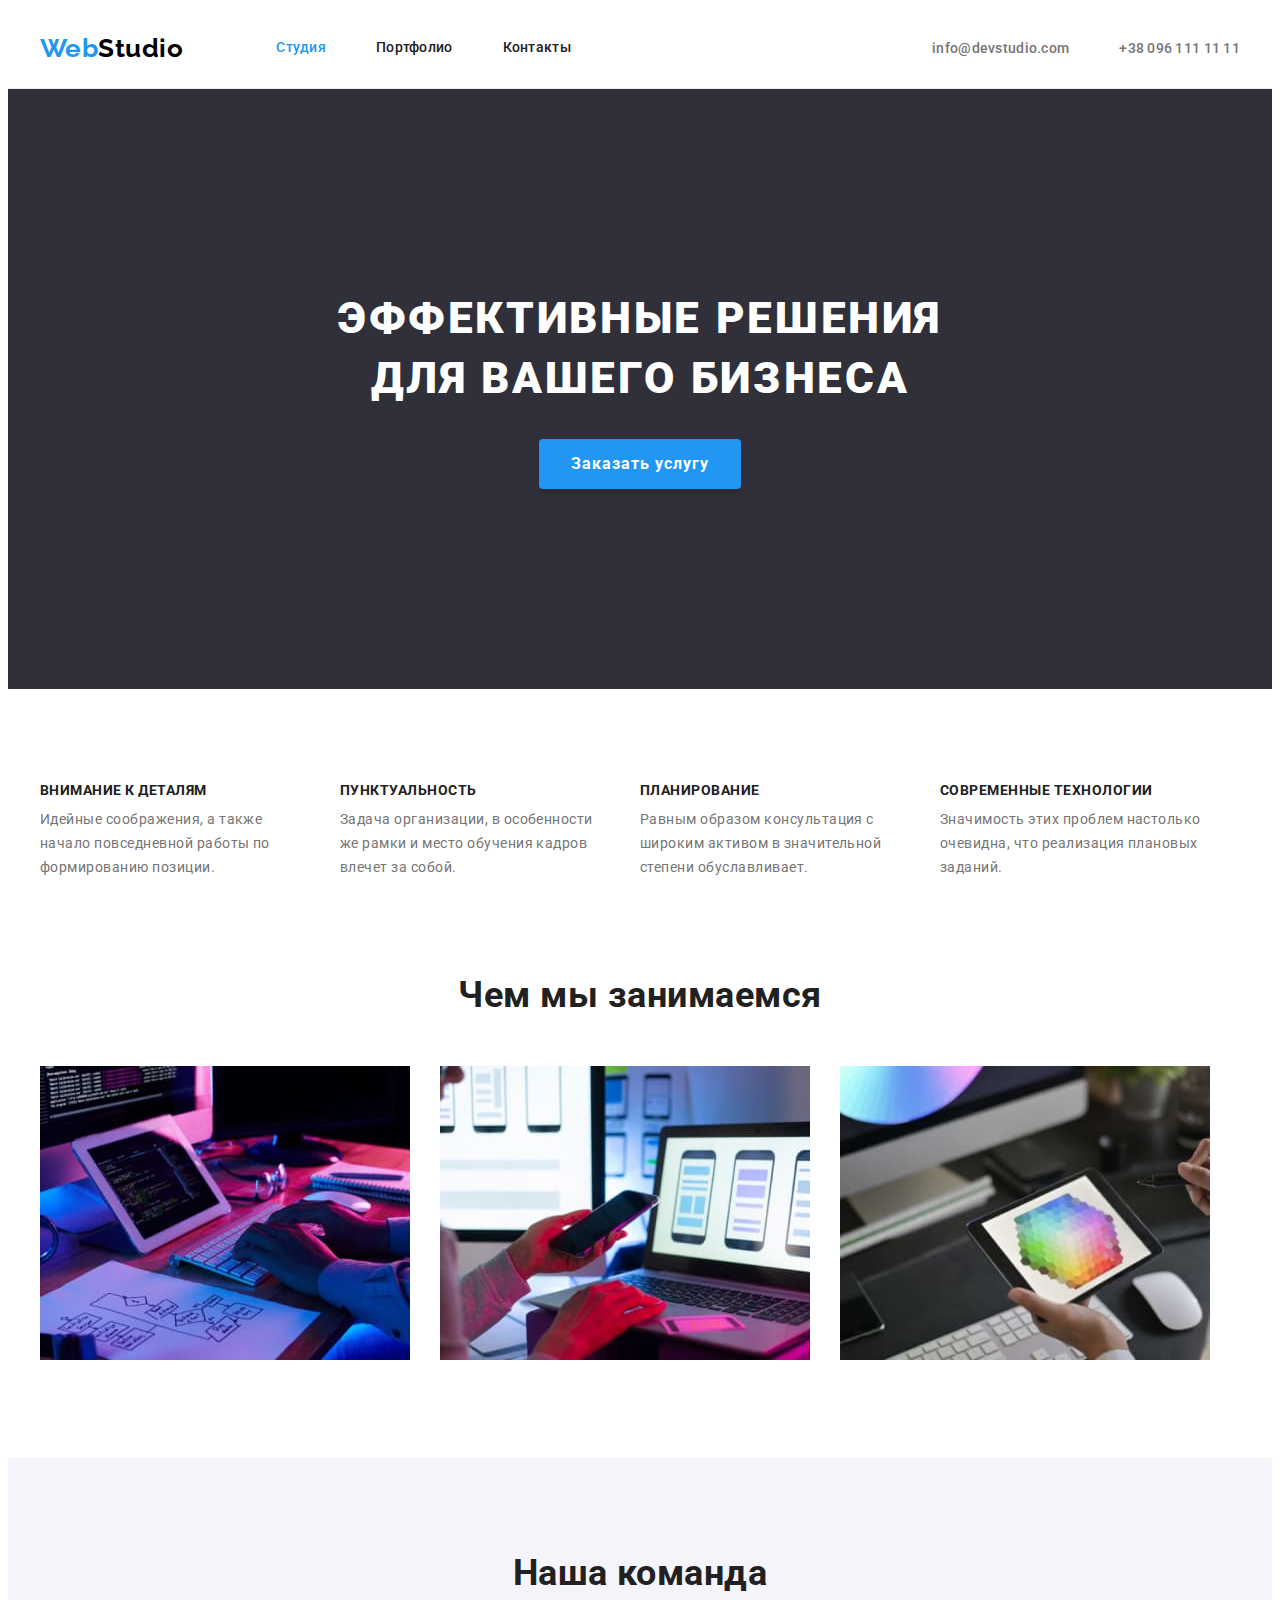
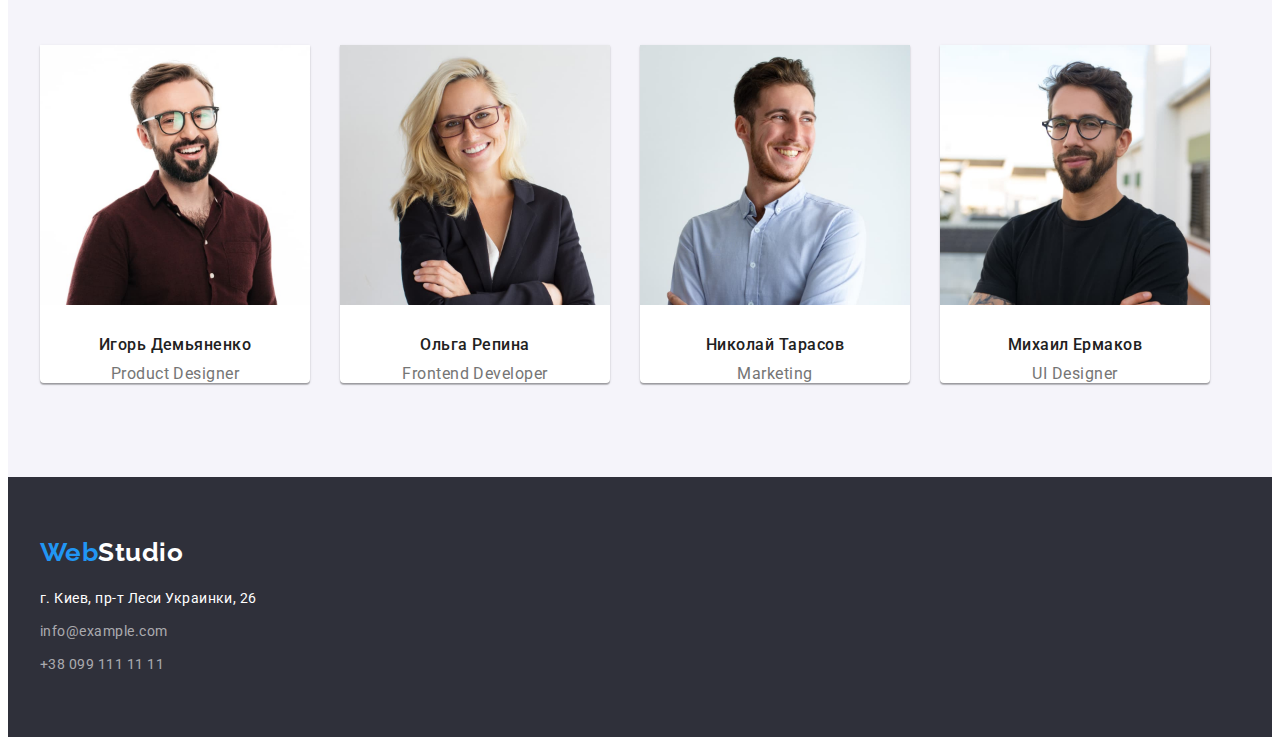
==== commit d64ca56f: "Внесение небольших ошибок" ====
--- a/index.html
+++ b/index.html
@@ -42,14 +42,16 @@
         <!-- Hero -->
         <section class="hero">
 
-                <h1 class="title">Эффективные решения для вашего бизнеса</h1>
-                <button class="button primary" type="button">Заказать услугу</button>
+                <div class="centered">
+                    <h1 class="title">Эффективные решения для вашего бизнеса</h1>
+                    <button class="button primary" type="button">Заказать услугу</button>
+                </div>
 
         </section>
         <!-- Benefits list -->
         <section class="section"> 
             <div class="container">
-                <h2 class="section-title none">Наши качества</h2>
+                <h2 class="section-title visually-hidden">Наши качества</h2>
                 <ul class="benefits-list list">
                     <li class="item">
                         <h3 class="title">Внимание к деталям</h3>
@@ -119,9 +121,9 @@
                 
                 <address class="contacts-bottom">
                 
-                    <ul class="">
+                    <ul class="list">
                         <li class="item"><a class="geo-link"
-                                href="https://www.google.com/maps/d/u/0/viewer?msa=0&mid=10uSM3H-mIU3GznYo2szRIEphczw&ll=50.42732700000001%2C30.538092&z=17">г.
+                                href="https://www.google.com/maps/d/u/0/viewer?msa=0&mid=10uSM3H-mIU3GznYo2szRIEphczw&ll=50.42732700000001%2C30.538092&z=17" target="_blank" rel="noreferrer noopener">г.
                                 Киев, пр-т Леси Украинки, 26</a></li>
                         <li class="item"><a class="link" href="mailto:info@example.com">info@example.com</a></li>
                         <li class="item"><a class="link" href="tel:+380991111111">+38 099 111 11 11</a></li>
--- a/css/styles.css
+++ b/css/styles.css
@@ -39,7 +39,18 @@
   margin-right: auto;
   padding-left: 15px;
   padding-right: 15px;
-  outline: 2px solid blue;
+}
+.visually-hidden {
+  position: absolute;
+  white-space: nowrap;
+  width: 1px;
+  height: 1px;
+  overflow: hidden;
+  border: 0;
+  padding: 0;
+  clip: rect(0 0 0 0);
+  clip-path: inset(50%);
+  margin: -1px;
 }
 
 /* page-header */
@@ -134,11 +145,14 @@
 .hero {
   padding-top: 200px;
   padding-bottom: 200px;
+
+  background-color: #2f303a;
+}
+.hero .centered {
   text-align: center;
-  background-color: #2f303a;
 }
 .hero .title {
-  width: 696px;
+  max-width: 696px;
   margin-left: auto;
   margin-right: auto;
   margin-bottom: 30px;
@@ -187,9 +201,7 @@
   text-align: center;
   color: var(--primary-title-color);
 }
-.section-title.none {
-  display: none;
-}
+
 /* Benefits */
 .benefits-list {
   display: flex;
@@ -222,6 +234,9 @@
 }
 .work-list .item:not(:nth-child(3n)) {
   margin-right: 30px;
+}
+.work-list .image {
+  display: block;
 }
 /* Workers */
 .workers-list {
@@ -239,6 +254,7 @@
 }
 .workers-list .title {
   margin-bottom: 10px;
+  text-align: center;
 
   font-weight: 500;
   font-size: 16px;
@@ -247,12 +263,14 @@
 }
 .workers-list .image {
   margin-bottom: 30px;
+  display: block;
 }
 
 .workers-list .text {
   font-weight: 400;
   font-size: 16px;
   line-height: 19px;
+  text-align: center;
 }
 .button {
   background-color: var(--accent-color);
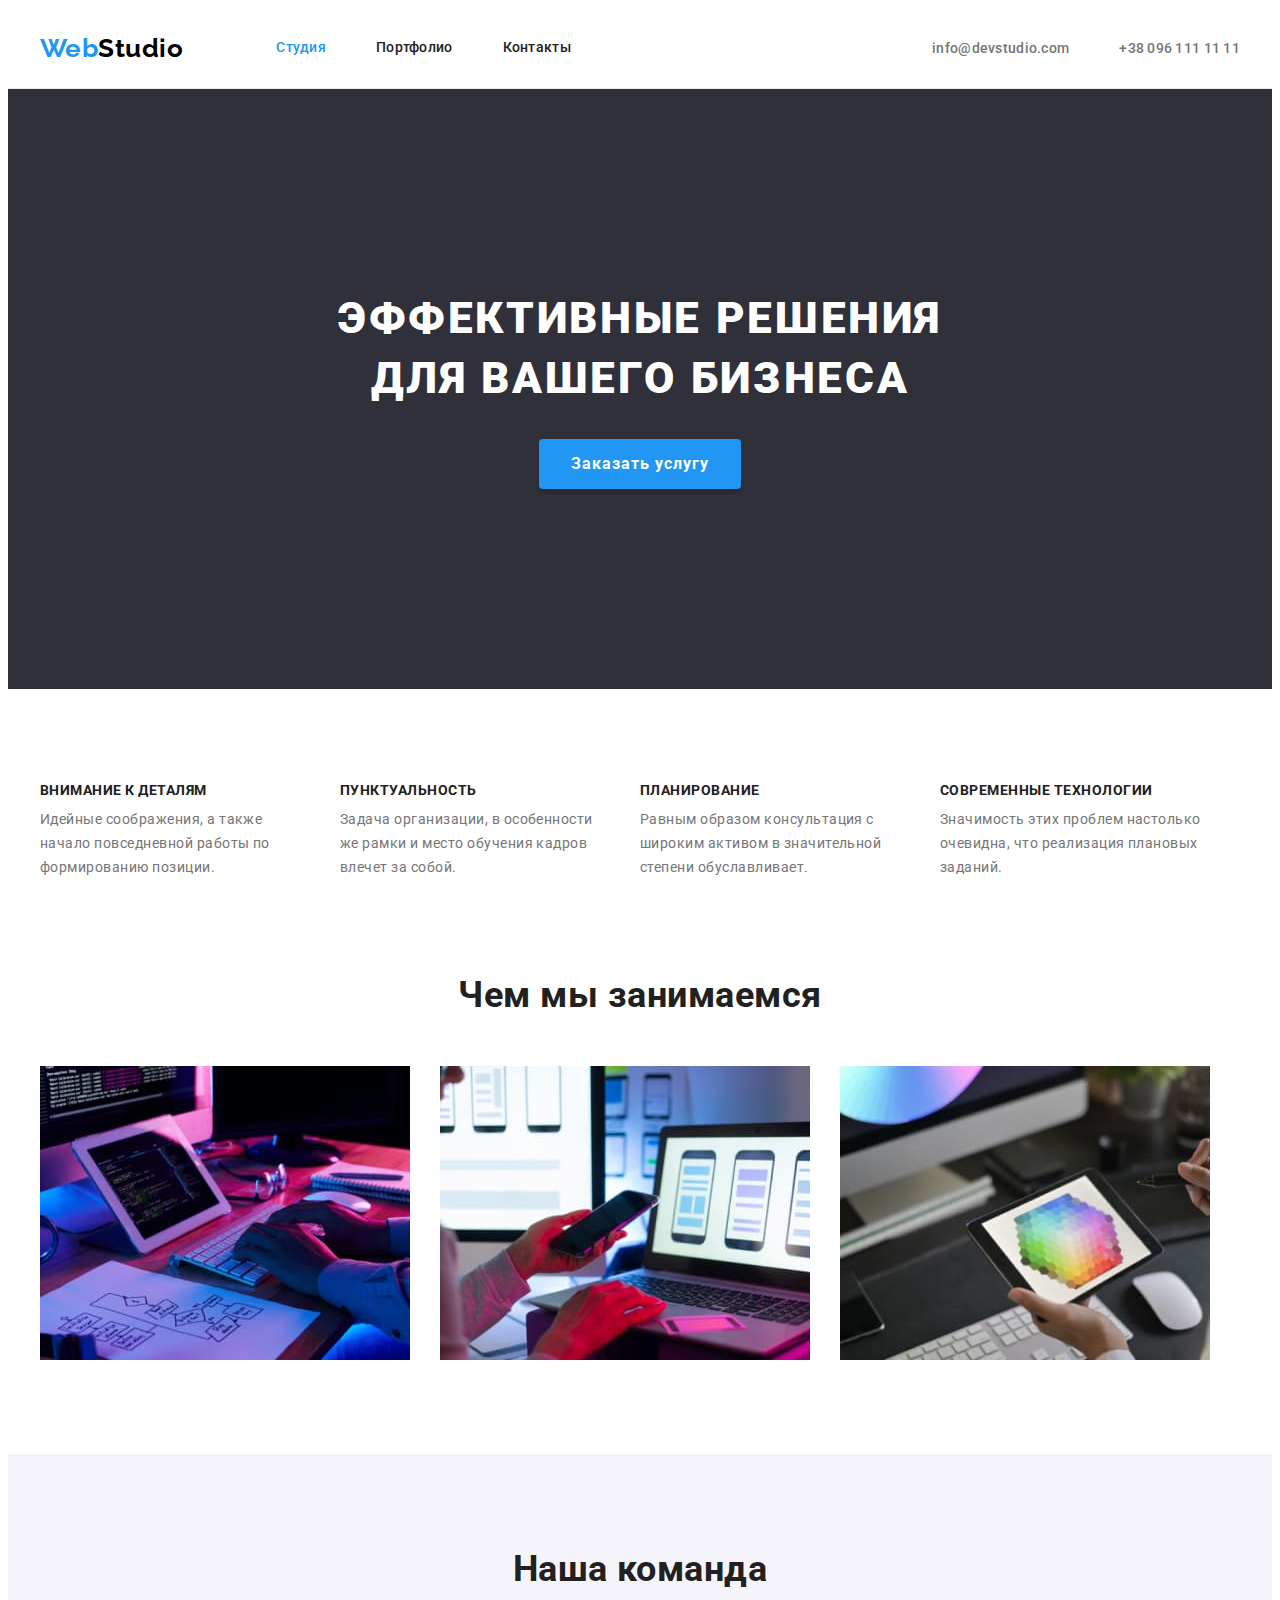
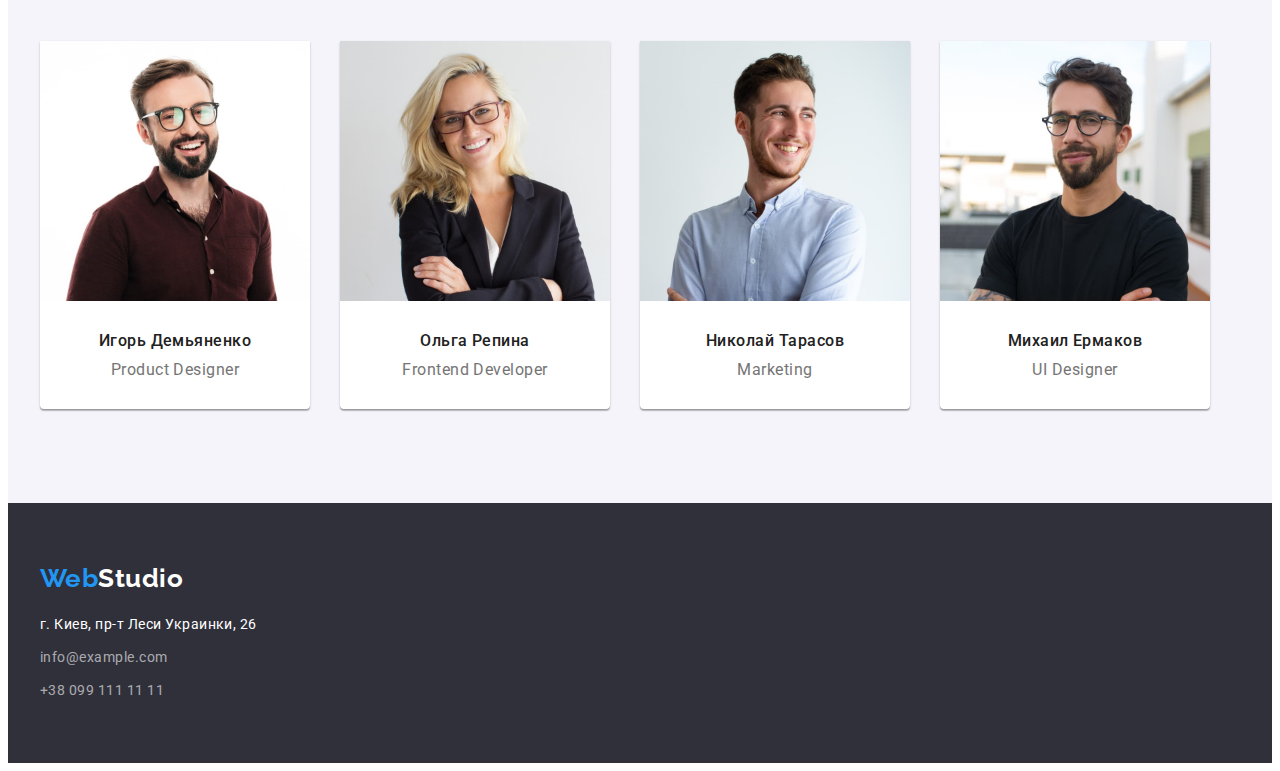
==== commit 68a82967: "Сделал изображения блочными, исправил ошибки марджинов и паддингов" ====
--- a/index.html
+++ b/index.html
@@ -91,23 +91,31 @@
                 <ul class="workers-list list">
                     <li class="item">
                         <img  class="image" src="./images/our_team/first_worker.jpg " alt="работник Игорь Демьяненко" width="270">
-                        <h3 class="title">Игорь Демьяненко</h3>
-                        <p class="text">Product Designer</p>
+                        <div class="description-workers">
+                            <h3 class="title">Игорь Демьяненко</h3>
+                            <p class="text">Product Designer</p>
+                        </div>
                     </li>
                     <li class="item">
                         <img  class="image" src="./images/our_team/second_worker.jpg" alt="работник Ольга Репина" width="270">
-                        <h3 class="title">Ольга Репина</h3>
-                        <p class="text">Frontend Developer</p>
+                        <div class="description-workers">
+                            <h3 class="title">Ольга Репина</h3>
+                            <p class="text">Frontend Developer</p>
+                        </div>
                     </li>
                     <li class="item">
                         <img  class="image" src="./images/our_team/third_worker.jpg" alt="работник Николай Тарасов" width="270">
-                        <h3 class="title">Николай Тарасов</h3>
-                        <p class="text">Marketing</p>
+                        <div class="description-workers">
+                            <h3 class="title">Николай Тарасов</h3>
+                            <p class="text">Marketing</p>
+                        </div>
                     </li>
                     <li class="item">
                         <img  class="image" src="./images/our_team/fourth_worker.jpg" alt="работник Михаил Ермаков" width="270">
-                        <h3 class="title">Михаил Ермаков</h3>
-                        <p class="text">UI Designer</p>
+                        <div class="description-workers">
+                            <h3 class="title">Михаил Ермаков</h3>
+                            <p class="text">UI Designer</p>
+                        </div>
                     </li>
                 </ul>
             </div>
--- a/css/styles.css
+++ b/css/styles.css
@@ -27,6 +27,9 @@
 ul {
   margin-top: 0px;
   margin-bottom: 0px;
+}
+img {
+  display: block;
 }
 .list {
   margin: 0;
@@ -235,9 +238,7 @@
 .work-list .item:not(:nth-child(3n)) {
   margin-right: 30px;
 }
-.work-list .image {
-  display: block;
-}
+
 /* Workers */
 .workers-list {
   display: flex;
@@ -252,6 +253,10 @@
 .workers-list .item:not(:nth-child(4n)) {
   margin-right: 30px;
 }
+.description-workers {
+  padding-top: 30px;
+  padding-bottom: 30px;
+}
 .workers-list .title {
   margin-bottom: 10px;
   text-align: center;
@@ -261,11 +266,6 @@
   line-height: 1.19;
   color: var(--primary-title-color);
 }
-.workers-list .image {
-  margin-bottom: 30px;
-  display: block;
-}
-
 .workers-list .text {
   font-weight: 400;
   font-size: 16px;
@@ -367,9 +367,6 @@
   text-decoration: none;
   color: inherit;
   display: inline-block;
-}
-.works-list .image {
-  display: block;
 }
 .works-border {
   border-bottom: 1px solid var(--secondary-border-color);
